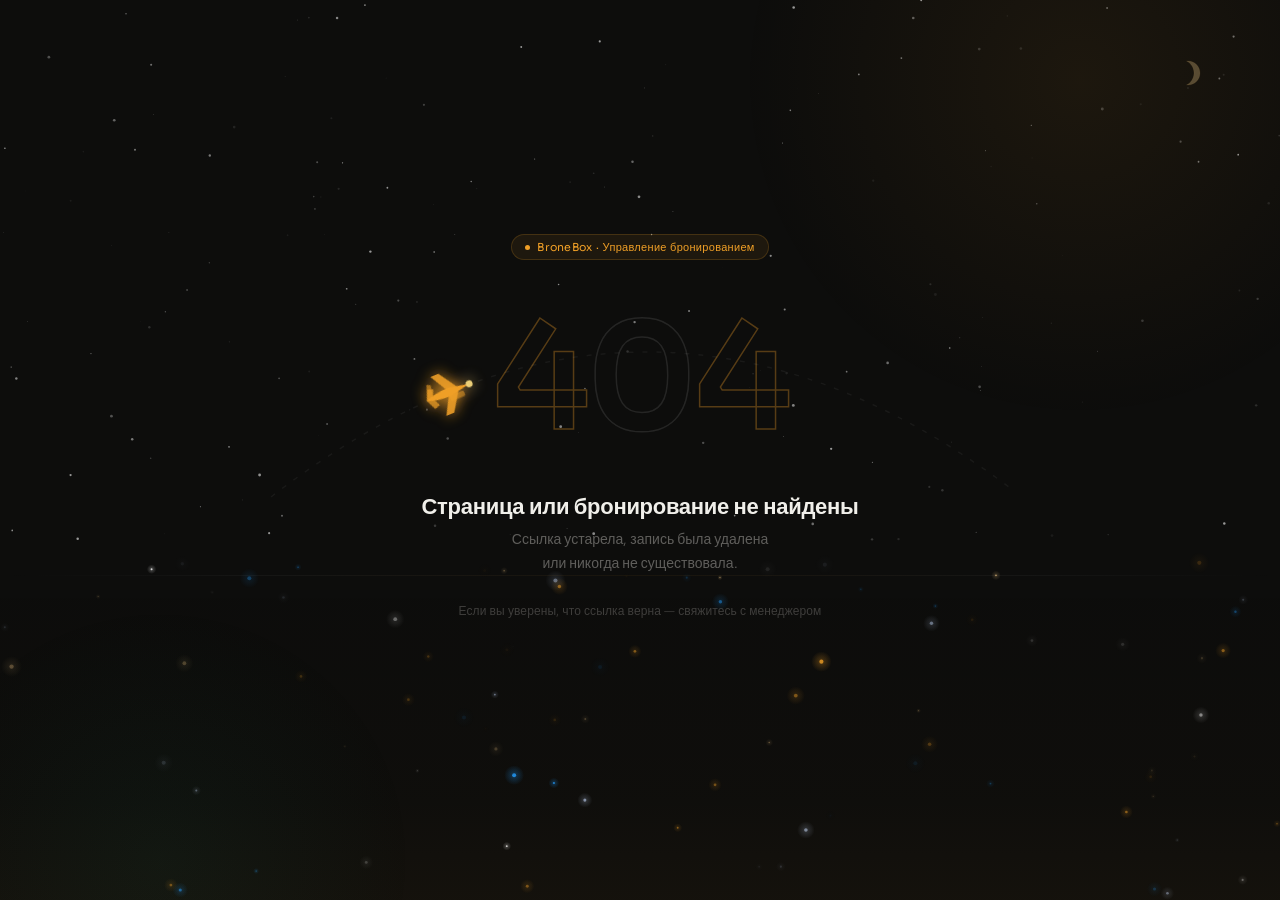
==== 404/index.html @ 7e01b877 "Крупные изменения - Нужен фикс в сервисных настройках при изменении имени пользователя - Страница 40" ====
<!DOCTYPE html>
<html lang="ru">
<head>
  <meta charset="UTF-8" />
  <meta name="viewport" content="width=device-width, initial-scale=1.0" />
  <title>404 — Не найдено</title>
  <link rel="preconnect" href="https://fonts.googleapis.com" />
  <link href="https://fonts.googleapis.com/css2?family=Sora:wght@300;400;500;600&display=swap" rel="stylesheet" />
  <style>
    *, *::before, *::after { box-sizing: border-box; margin: 0; padding: 0; }

    html { overflow: hidden; }

    body {
      background: #0d0d0c;
      font-family: 'Sora', sans-serif;
      min-height: 100vh;
      min-height: 100dvh;
      display: flex;
      align-items: center;
      justify-content: center;
      overflow: hidden;
      position: relative;
    }

    /* ── Canvases ── */
    #stars, #citylight {
      position: fixed;
      inset: 0;
      pointer-events: none;
      z-index: 0;
    }
    #citylight { z-index: 1; }

    /* ── Horizon glow ── */
    .horizon {
      position: fixed;
      bottom: 0; left: 0; right: 0;
      height: 38vh;
      pointer-events: none;
      z-index: 1;
      background: linear-gradient(
        to top,
        rgba(239,159,39,0.035) 0%,
        rgba(239,159,39,0.012) 30%,
        transparent 100%
      );
    }
    .horizon-line {
      position: fixed;
      bottom: 36vh; left: 0; right: 0;
      height: 1px;
      pointer-events: none;
      z-index: 1;
      background: linear-gradient(
        to right,
        transparent 0%,
        rgba(255,255,255,0.04) 20%,
        rgba(239,159,39,0.06) 50%,
        rgba(255,255,255,0.04) 80%,
        transparent 100%
      );
    }

    /* ── Ambient glows ── */
    .amb {
      position: fixed;
      pointer-events: none;
      border-radius: 50%;
      z-index: 0;
    }
    .amb-a {
      width: 800px; height: 800px;
      top: -320px; right: -200px;
      background: radial-gradient(circle, rgba(239,159,39,0.07) 0%, transparent 60%);
      animation: breathe 9s ease-in-out infinite;
    }
    .amb-g {
      width: 600px; height: 600px;
      bottom: -260px; left: -140px;
      background: radial-gradient(circle, rgba(29,158,117,0.055) 0%, transparent 60%);
      animation: breathe 12s ease-in-out infinite reverse;
    }
    @keyframes breathe {
      0%, 100% { transform: scale(1); opacity: 0.8; }
      50%       { transform: scale(1.08); opacity: 1; }
    }

    /* ── Moon ── */
    .moon {
      position: fixed;
      top: 56px; right: 72px;
      z-index: 2;
      pointer-events: none;
      opacity: 0.55;
      animation: moon-drift 15s ease-in-out infinite;
    }
    @keyframes moon-drift {
      0%, 100% { transform: translateY(0); }
      50%       { transform: translateY(-7px); }
    }

    /* ── Page ── */
    .page {
      position: relative;
      z-index: 10;
      display: flex;
      flex-direction: column;
      align-items: center;
      text-align: center;
      padding: 0 24px 48px;
      animation: fade-in 0.7s ease both;
    }
    @keyframes fade-in { from { opacity: 0; } to { opacity: 1; } }

    /* ── Badge ── */
    .badge {
      display: inline-flex;
      align-items: center;
      gap: 7px;
      padding: 5px 13px;
      background: rgba(239,159,39,0.08);
      border: 0.5px solid rgba(239,159,39,0.18);
      border-radius: 20px;
      font-size: 11px;
      font-weight: 400;
      color: #EF9F27;
      margin-bottom: 26px;
      letter-spacing: 0.3px;
      animation: fade-up 0.5s 0.1s ease both;
    }
    .bdot {
      width: 5px; height: 5px;
      border-radius: 50%;
      background: #EF9F27;
      animation: pulse-dot 2.2s ease-in-out infinite;
    }
    @keyframes pulse-dot { 0%,100%{opacity:1} 50%{opacity:0.15} }

    /* ── Flight zone (404 + plane) ── */
    .fz {
      position: relative;
      width: min(500px, 88vw);
      height: 185px;
      margin-bottom: 22px;
      animation: fade-up 0.6s 0.05s ease both;
    }

    /* ── 404 text ── */
    .n404 {
      position: absolute;
      inset: 0;
      display: flex;
      align-items: center;
      justify-content: center;
      font-size: clamp(88px, 17vw, 148px);
      font-weight: 600;
      letter-spacing: -4px;
      line-height: 1;
      user-select: none;
      pointer-events: none;
    }
    .nd { color: transparent; -webkit-text-stroke: 1.5px rgba(255,255,255,0.1); }
    .na { -webkit-text-stroke: 1.5px rgba(239,159,39,0.33); }

    /* ── Plane SVG layer ── */
    .fsv {
      position: absolute;
      top: -44px; bottom: -44px;
      left: -64px; right: -64px;
      overflow: visible;
      pointer-events: none;
    }

    /* ── Heading ── */
    .title {
      font-size: clamp(18px, 3.5vw, 22px);
      font-weight: 600;
      color: #f0efea;
      letter-spacing: -0.3px;
      margin-bottom: 8px;
      animation: fade-up 0.5s 0.28s ease both;
    }

    /* ── Subtitle ── */
    .sub {
      font-size: 14px;
      font-weight: 300;
      color: rgba(240,239,234,0.36);
      line-height: 1.65;
      max-width: 300px;
      margin-bottom: 28px;
      animation: fade-up 0.5s 0.4s ease both;
    }

    /* ── Contact block ── */
    .contact-block {
      display: flex;
      flex-direction: column;
      align-items: center;
      gap: 14px;
      animation: fade-up 0.5s 0.52s ease both;
    }

    .contact-hint {
      font-size: 12px;
      font-weight: 300;
      color: rgba(240,239,234,0.22);
      letter-spacing: 0.1px;
    }

    .btn-contact {
      display: inline-flex;
      align-items: center;
      gap: 8px;
      padding: 12px 22px;
      background: transparent;
      color: #f0efea;
      border: 0.5px solid rgba(255,255,255,0.14);
      border-radius: 10px;
      font-family: 'Sora', sans-serif;
      font-size: 14px;
      font-weight: 400;
      cursor: pointer;
      text-decoration: none;
      letter-spacing: 0.1px;
      transition: border-color 0.18s, color 0.18s, background 0.18s;
    }
    .btn-contact:hover {
      border-color: rgba(239,159,39,0.35);
      color: #EF9F27;
      background: rgba(239,159,39,0.05);
    }
    .btn-contact:active { transform: scale(0.97); }

    /* ── Animations ── */
    @keyframes fade-up {
      from { opacity: 0; transform: translateY(14px); }
      to   { opacity: 1; transform: translateY(0); }
    }

    /* ── Tablet ── */
    @media (max-width: 640px) {
      .moon svg { width: 28px; height: 28px; }
      .moon { opacity: 0.42; }
    }

    /* ── Mobile ── */
    @media (max-width: 480px) {
      .page {
        padding: 0 20px 36px;
        /* push content up slightly so city lights stay at bottom */
        padding-bottom: max(36px, env(safe-area-inset-bottom, 0px));
      }

      .badge {
        font-size: 10px;
        padding: 4px 10px;
        margin-bottom: 18px;
      }

      .fz {
        height: 132px;
        margin-bottom: 16px;
      }

      /* Reduce SVG overflow so plane arc stays within screen bounds */
      .fsv {
        top: -26px; bottom: -26px;
        left: -18px; right: -18px;
      }

      .title { font-size: 17px; margin-bottom: 6px; }

      .sub {
        font-size: 13px;
        max-width: 260px;
        margin-bottom: 22px;
      }

      .contact-hint {
        font-size: 11px;
        max-width: 240px;
        line-height: 1.55;
      }

      .btn-contact {
        padding: 14px 20px;
        min-height: 48px; /* comfortable touch target */
        width: 100%;
        max-width: 300px;
        justify-content: center;
        font-size: 14px;
      }

      .moon { top: 28px; right: 16px; }
      .moon svg { width: 24px; height: 24px; }
    }

    /* ── Small phones (SE, Galaxy A) ── */
    @media (max-width: 360px) {
      .badge { font-size: 9.5px; letter-spacing: 0; gap: 5px; }
      .fz    { height: 112px; }
      .n404  { font-size: 78px; letter-spacing: -3px; }
      .sub   { font-size: 12.5px; }
      .contact-block { gap: 10px; }
      .moon  { display: none; }
    }

    /* ── Landscape mobile ── */
    @media (max-height: 500px) and (orientation: landscape) {
      .page  { padding: 0 28px 20px; }
      .badge { margin-bottom: 10px; }
      .fz    { height: 110px; margin-bottom: 10px; }
      .n404  { font-size: clamp(72px, 14vw, 110px); }
      .sub   { margin-bottom: 16px; font-size: 12px; max-width: 380px; }
      .moon  { top: 16px; right: 20px; }
      .contact-block { gap: 10px; }
      .btn-contact   { padding: 10px 20px; min-height: 40px; }
    }
  </style>
</head>
<body>

<canvas id="stars"></canvas>
<canvas id="citylight"></canvas>
<div class="amb amb-a"></div>
<div class="amb amb-g"></div>
<div class="horizon"></div>
<div class="horizon-line"></div>

<!-- Moon -->
<div class="moon">
  <svg width="34" height="34" viewBox="0 0 34 34" fill="none">
    <path d="M26 17c0 6.63-5.37 12-12 12a12 12 0 0 1-1.48-.09C16.32 27.34 20 22.58 20 17s-3.68-10.34-7.48-11.91A12 12 0 0 1 14 5c6.63 0 12 5.37 12 12Z"
      fill="rgba(255,218,148,0.52)" stroke="rgba(255,200,110,0.25)" stroke-width="0.5"/>
  </svg>
</div>

<main class="page">

  <div class="badge">
    <span class="bdot"></span>
    BroneBox · Управление бронированием
  </div>

  <!-- 404 + animated plane -->
  <div class="fz">
    <div class="n404">
      <span class="nd na">4</span>
      <span class="nd">0</span>
      <span class="nd na">4</span>
    </div>

    <svg class="fsv" viewBox="0 0 628 273" xmlns="http://www.w3.org/2000/svg" overflow="visible">
      <defs>
        <filter id="pglow" x="-80%" y="-80%" width="260%" height="260%">
          <feGaussianBlur in="SourceGraphic" stdDeviation="3.5" result="b"/>
          <feMerge><feMergeNode in="b"/><feMergeNode in="SourceGraphic"/></feMerge>
        </filter>
      </defs>

      <!-- Dashed flight arc -->
      <path id="fpath"
        d="M -55 255 Q 314 -30 683 245"
        stroke="rgba(255,255,255,0.05)"
        stroke-width="1.5"
        stroke-dasharray="5 9"
        fill="none"
      />

      <!-- Plane: follows arc, fades at edges -->
      <g>
        <animateMotion dur="8s" repeatCount="indefinite" rotate="auto">
          <mpath href="#fpath"/>
        </animateMotion>
        <animate
          attributeName="opacity"
          values="0;1;1;0"
          keyTimes="0;0.06;0.94;1"
          dur="8s"
          repeatCount="indefinite"
        />
        <g transform="scale(1.9)" filter="url(#pglow)">
          <!-- Fuselage -->
          <path d="M -11 0 Q -6 -2.2 2 -2.2 L 13 0 L 2 2.2 Q -6 2.2 -11 0 Z" fill="#EF9F27"/>
          <!-- Main wings -->
          <path d="M 1.5 -0.3 L -4.5 -11 L 0 -11 L 7 -0.3 Z" fill="#EF9F27" opacity="0.88"/>
          <path d="M 1.5  0.3 L -4.5  11 L 0  11 L 7  0.3 Z" fill="#EF9F27" opacity="0.88"/>
          <!-- Horizontal stabilizers -->
          <path d="M -11 0 L -8.5 -5.5 L -5.5 -4.5 L -7.5 0 Z" fill="#EF9F27" opacity="0.72"/>
          <path d="M -11 0 L -8.5  5.5 L -5.5  4.5 L -7.5 0 Z" fill="#EF9F27" opacity="0.72"/>
          <!-- Vertical stabilizer -->
          <path d="M -11 0 L -8 -8 L -6 -7 L -7.5 0 Z" fill="#EF9F27" opacity="0.6"/>
          <!-- Engine -->
          <path d="M 1 2 L 8 2 Q 9 2 9 3.5 Q 9 5 8 5 L 1 5 Z" fill="#EF9F27" opacity="0.5"/>
          <!-- Nose light -->
          <circle cx="13" cy="0" r="1.8" fill="rgba(255,224,130,0.9)"/>
        </g>
      </g>
    </svg>
  </div>

  <h1 class="title">Страница или бронирование не найдены</h1>
  <p class="sub">Ссылка устарела, запись была удалена или&nbsp;никогда не&nbsp;существовала.</p>

  <div class="contact-block">
    <span class="contact-hint">Если вы уверены, что ссылка верна — свяжитесь с менеджером</span>
  </div>

</main>

<script>
/* ═══════════════════════════════
   Stars (upper 65% of screen)
═══════════════════════════════ */
const sc  = document.getElementById('stars');
const sctx = sc.getContext('2d');
const STARS = [];

function resizeSc() { sc.width = window.innerWidth; sc.height = window.innerHeight; }
resizeSc();
window.addEventListener('resize', () => { resizeSc(); initLights(); });

for (let i = 0; i < 170; i++) {
  STARS.push({
    x:     Math.random(),
    y:     Math.random() * 0.60,
    r:     0.2 + Math.random() * 1.25,
    phase: Math.random() * Math.PI * 2,
    spd:   0.25 + Math.random() * 0.9
  });
}

/* ═══════════════════════════════
   City lights (lower 40%)
   — seen from above through clouds,
     tiny pinpoints like a city at night
═══════════════════════════════ */
const lc   = document.getElementById('citylight');
const lctx = lc.getContext('2d');
const LIGHTS = [];

const LIGHT_COLORS = [
  [239, 159,  39],  // amber (street lamps)
  [255, 210, 140],  // warm white (apartments)
  [255, 255, 255],  // white
  [ 33, 150, 243],  // blue (offices/screens)
  [200, 220, 255],  // cool white
];

function initLights() {
  lc.width  = window.innerWidth;
  lc.height = window.innerHeight;
  LIGHTS.length = 0;
  const count = Math.floor(window.innerWidth * 0.065); // density scales with width
  for (let i = 0; i < count; i++) {
    const [r, g, b] = LIGHT_COLORS[Math.floor(Math.random() * LIGHT_COLORS.length)];
    LIGHTS.push({
      x:     Math.random(),
      y:     0.62 + Math.random() * 0.38,   // lower 38% of screen
      r:     0.4 + Math.random() * 1.8,
      baseA: 0.08 + Math.random() * 0.48,
      phase: Math.random() * Math.PI * 2,
      spd:   0.05 + Math.random() * 0.25,   // very slow twinkle
      col:   [r, g, b]
    });
  }
}
initLights();

/* ═══════════════════════════════
   Unified animation loop
═══════════════════════════════ */
(function tick(t) {
  /* — Stars — */
  sctx.clearRect(0, 0, sc.width, sc.height);
  for (const s of STARS) {
    const a = 0.06 + 0.52 * (0.5 + 0.5 * Math.sin(s.phase + t * s.spd));
    sctx.beginPath();
    sctx.arc(s.x * sc.width, s.y * sc.height, s.r, 0, Math.PI * 2);
    sctx.fillStyle = `rgba(255,255,255,${a.toFixed(3)})`;
    sctx.fill();
  }

  /* — City lights — */
  lctx.clearRect(0, 0, lc.width, lc.height);
  for (const l of LIGHTS) {
    const a = l.baseA * (0.55 + 0.45 * Math.sin(l.phase + t * l.spd));
    const [r, g, b] = l.col;
    const x = l.x * lc.width;
    const y = l.y * lc.height;

    /* soft glow halo */
    const grad = lctx.createRadialGradient(x, y, 0, x, y, l.r * 5);
    grad.addColorStop(0,   `rgba(${r},${g},${b},${(a * 0.6).toFixed(3)})`);
    grad.addColorStop(1,   `rgba(${r},${g},${b},0)`);
    lctx.beginPath();
    lctx.arc(x, y, l.r * 5, 0, Math.PI * 2);
    lctx.fillStyle = grad;
    lctx.fill();

    /* core dot */
    lctx.beginPath();
    lctx.arc(x, y, l.r, 0, Math.PI * 2);
    lctx.fillStyle = `rgba(${r},${g},${b},${Math.min(1, a * 1.6).toFixed(3)})`;
    lctx.fill();
  }

  requestAnimationFrame(ts => tick(ts / 1000));
})(0);
</script>
</body>
</html>
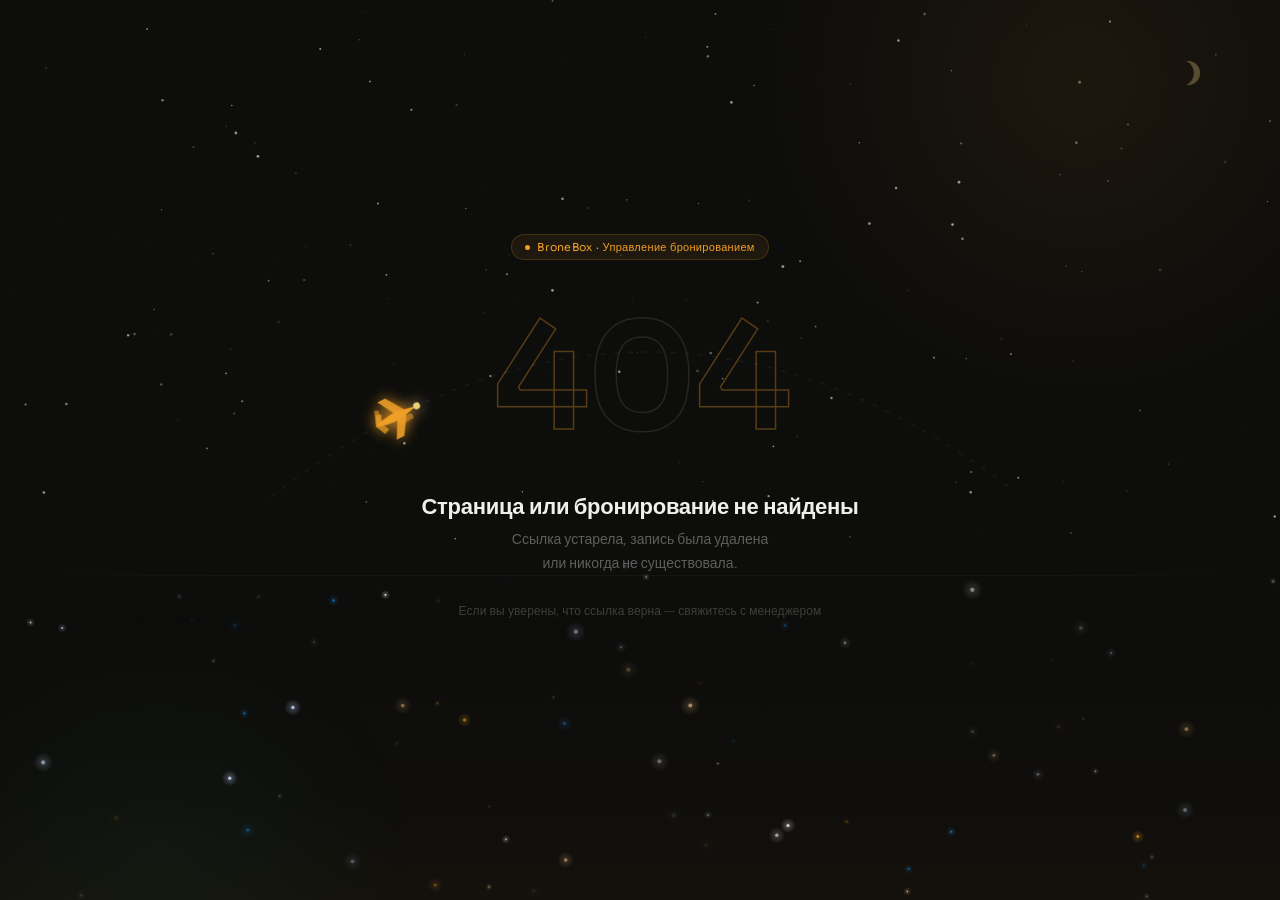
==== commit 54c6e8a5: "..." ====
--- a/404/index.html
+++ b/404/index.html
@@ -1,6 +1,7 @@
 <!DOCTYPE html>
 <html lang="ru">
 <head>
+  <script src="/config.js"></script>
   <meta charset="UTF-8" />
   <meta name="viewport" content="width=device-width, initial-scale=1.0" />
   <title>404 — Не найдено</title>
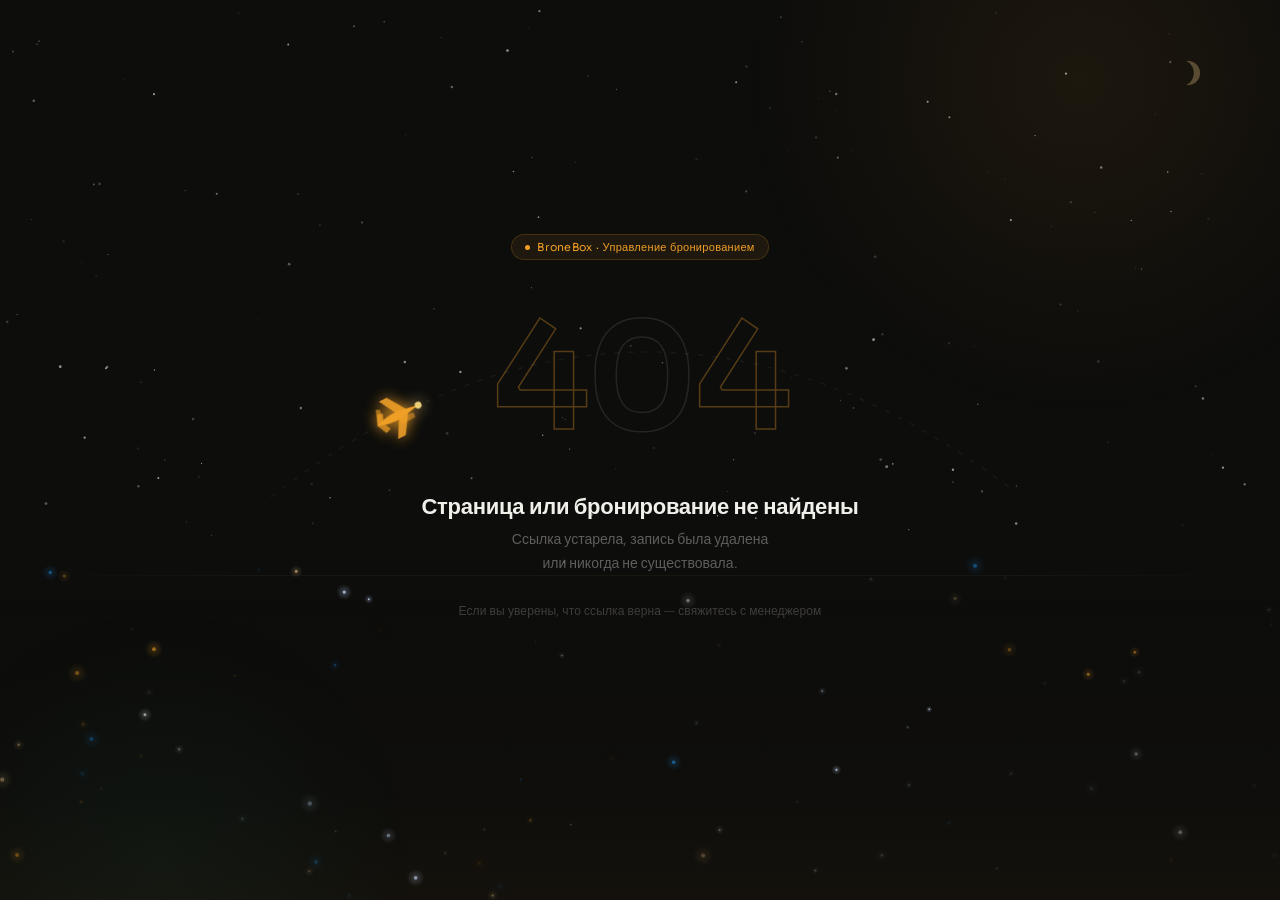
==== commit ded06231: "Fixing rules" ====
--- a/404/index.html
+++ b/404/index.html
@@ -24,7 +24,6 @@
       position: relative;
     }
 
-    /* ── Canvases ── */
     #stars, #citylight {
       position: fixed;
       inset: 0;
@@ -33,7 +32,6 @@
     }
     #citylight { z-index: 1; }
 
-    /* ── Horizon glow ── */
     .horizon {
       position: fixed;
       bottom: 0; left: 0; right: 0;
@@ -63,7 +61,6 @@
       );
     }
 
-    /* ── Ambient glows ── */
     .amb {
       position: fixed;
       pointer-events: none;
@@ -87,7 +84,6 @@
       50%       { transform: scale(1.08); opacity: 1; }
     }
 
-    /* ── Moon ── */
     .moon {
       position: fixed;
       top: 56px; right: 72px;
@@ -101,7 +97,6 @@
       50%       { transform: translateY(-7px); }
     }
 
-    /* ── Page ── */
     .page {
       position: relative;
       z-index: 10;
@@ -114,7 +109,6 @@
     }
     @keyframes fade-in { from { opacity: 0; } to { opacity: 1; } }
 
-    /* ── Badge ── */
     .badge {
       display: inline-flex;
       align-items: center;
@@ -138,7 +132,6 @@
     }
     @keyframes pulse-dot { 0%,100%{opacity:1} 50%{opacity:0.15} }
 
-    /* ── Flight zone (404 + plane) ── */
     .fz {
       position: relative;
       width: min(500px, 88vw);
@@ -147,7 +140,6 @@
       animation: fade-up 0.6s 0.05s ease both;
     }
 
-    /* ── 404 text ── */
     .n404 {
       position: absolute;
       inset: 0;
@@ -164,7 +156,6 @@
     .nd { color: transparent; -webkit-text-stroke: 1.5px rgba(255,255,255,0.1); }
     .na { -webkit-text-stroke: 1.5px rgba(239,159,39,0.33); }
 
-    /* ── Plane SVG layer ── */
     .fsv {
       position: absolute;
       top: -44px; bottom: -44px;
@@ -173,7 +164,6 @@
       pointer-events: none;
     }
 
-    /* ── Heading ── */
     .title {
       font-size: clamp(18px, 3.5vw, 22px);
       font-weight: 600;
@@ -183,7 +173,6 @@
       animation: fade-up 0.5s 0.28s ease both;
     }
 
-    /* ── Subtitle ── */
     .sub {
       font-size: 14px;
       font-weight: 300;
@@ -194,7 +183,6 @@
       animation: fade-up 0.5s 0.4s ease both;
     }
 
-    /* ── Contact block ── */
     .contact-block {
       display: flex;
       flex-direction: column;
@@ -234,23 +222,20 @@
     }
     .btn-contact:active { transform: scale(0.97); }
 
-    /* ── Animations ── */
     @keyframes fade-up {
       from { opacity: 0; transform: translateY(14px); }
       to   { opacity: 1; transform: translateY(0); }
     }
 
-    /* ── Tablet ── */
     @media (max-width: 640px) {
       .moon svg { width: 28px; height: 28px; }
       .moon { opacity: 0.42; }
     }
 
-    /* ── Mobile ── */
     @media (max-width: 480px) {
       .page {
         padding: 0 20px 36px;
-        /* push content up slightly so city lights stay at bottom */
+        
         padding-bottom: max(36px, env(safe-area-inset-bottom, 0px));
       }
 
@@ -265,7 +250,6 @@
         margin-bottom: 16px;
       }
 
-      /* Reduce SVG overflow so plane arc stays within screen bounds */
       .fsv {
         top: -26px; bottom: -26px;
         left: -18px; right: -18px;
@@ -287,7 +271,7 @@
 
       .btn-contact {
         padding: 14px 20px;
-        min-height: 48px; /* comfortable touch target */
+        min-height: 48px; 
         width: 100%;
         max-width: 300px;
         justify-content: center;
@@ -298,7 +282,6 @@
       .moon svg { width: 24px; height: 24px; }
     }
 
-    /* ── Small phones (SE, Galaxy A) ── */
     @media (max-width: 360px) {
       .badge { font-size: 9.5px; letter-spacing: 0; gap: 5px; }
       .fz    { height: 112px; }
@@ -308,7 +291,6 @@
       .moon  { display: none; }
     }
 
-    /* ── Landscape mobile ── */
     @media (max-height: 500px) and (orientation: landscape) {
       .page  { padding: 0 28px 20px; }
       .badge { margin-bottom: 10px; }
@@ -330,7 +312,6 @@
 <div class="horizon"></div>
 <div class="horizon-line"></div>
 
-<!-- Moon -->
 <div class="moon">
   <svg width="34" height="34" viewBox="0 0 34 34" fill="none">
     <path d="M26 17c0 6.63-5.37 12-12 12a12 12 0 0 1-1.48-.09C16.32 27.34 20 22.58 20 17s-3.68-10.34-7.48-11.91A12 12 0 0 1 14 5c6.63 0 12 5.37 12 12Z"
@@ -345,7 +326,6 @@
     BroneBox · Управление бронированием
   </div>
 
-  <!-- 404 + animated plane -->
   <div class="fz">
     <div class="n404">
       <span class="nd na">4</span>
@@ -361,7 +341,6 @@
         </filter>
       </defs>
 
-      <!-- Dashed flight arc -->
       <path id="fpath"
         d="M -55 255 Q 314 -30 683 245"
         stroke="rgba(255,255,255,0.05)"
@@ -370,7 +349,6 @@
         fill="none"
       />
 
-      <!-- Plane: follows arc, fades at edges -->
       <g>
         <animateMotion dur="8s" repeatCount="indefinite" rotate="auto">
           <mpath href="#fpath"/>
@@ -383,19 +361,19 @@
           repeatCount="indefinite"
         />
         <g transform="scale(1.9)" filter="url(#pglow)">
-          <!-- Fuselage -->
+          
           <path d="M -11 0 Q -6 -2.2 2 -2.2 L 13 0 L 2 2.2 Q -6 2.2 -11 0 Z" fill="#EF9F27"/>
-          <!-- Main wings -->
+          
           <path d="M 1.5 -0.3 L -4.5 -11 L 0 -11 L 7 -0.3 Z" fill="#EF9F27" opacity="0.88"/>
           <path d="M 1.5  0.3 L -4.5  11 L 0  11 L 7  0.3 Z" fill="#EF9F27" opacity="0.88"/>
-          <!-- Horizontal stabilizers -->
+          
           <path d="M -11 0 L -8.5 -5.5 L -5.5 -4.5 L -7.5 0 Z" fill="#EF9F27" opacity="0.72"/>
           <path d="M -11 0 L -8.5  5.5 L -5.5  4.5 L -7.5 0 Z" fill="#EF9F27" opacity="0.72"/>
-          <!-- Vertical stabilizer -->
+          
           <path d="M -11 0 L -8 -8 L -6 -7 L -7.5 0 Z" fill="#EF9F27" opacity="0.6"/>
-          <!-- Engine -->
+          
           <path d="M 1 2 L 8 2 Q 9 2 9 3.5 Q 9 5 8 5 L 1 5 Z" fill="#EF9F27" opacity="0.5"/>
-          <!-- Nose light -->
+          
           <circle cx="13" cy="0" r="1.8" fill="rgba(255,224,130,0.9)"/>
         </g>
       </g>
@@ -412,9 +390,7 @@
 </main>
 
 <script>
-/* ═══════════════════════════════
-   Stars (upper 65% of screen)
-═══════════════════════════════ */
+
 const sc  = document.getElementById('stars');
 const sctx = sc.getContext('2d');
 const STARS = [];
@@ -433,11 +409,6 @@
   });
 }
 
-/* ═══════════════════════════════
-   City lights (lower 40%)
-   — seen from above through clouds,
-     tiny pinpoints like a city at night
-═══════════════════════════════ */
 const lc   = document.getElementById('citylight');
 const lctx = lc.getContext('2d');
 const LIGHTS = [];
@@ -470,11 +441,8 @@
 }
 initLights();
 
-/* ═══════════════════════════════
-   Unified animation loop
-═══════════════════════════════ */
 (function tick(t) {
-  /* — Stars — */
+  
   sctx.clearRect(0, 0, sc.width, sc.height);
   for (const s of STARS) {
     const a = 0.06 + 0.52 * (0.5 + 0.5 * Math.sin(s.phase + t * s.spd));
@@ -484,7 +452,6 @@
     sctx.fill();
   }
 
-  /* — City lights — */
   lctx.clearRect(0, 0, lc.width, lc.height);
   for (const l of LIGHTS) {
     const a = l.baseA * (0.55 + 0.45 * Math.sin(l.phase + t * l.spd));
@@ -492,7 +459,6 @@
     const x = l.x * lc.width;
     const y = l.y * lc.height;
 
-    /* soft glow halo */
     const grad = lctx.createRadialGradient(x, y, 0, x, y, l.r * 5);
     grad.addColorStop(0,   `rgba(${r},${g},${b},${(a * 0.6).toFixed(3)})`);
     grad.addColorStop(1,   `rgba(${r},${g},${b},0)`);
@@ -501,7 +467,6 @@
     lctx.fillStyle = grad;
     lctx.fill();
 
-    /* core dot */
     lctx.beginPath();
     lctx.arc(x, y, l.r, 0, Math.PI * 2);
     lctx.fillStyle = `rgba(${r},${g},${b},${Math.min(1, a * 1.6).toFixed(3)})`;
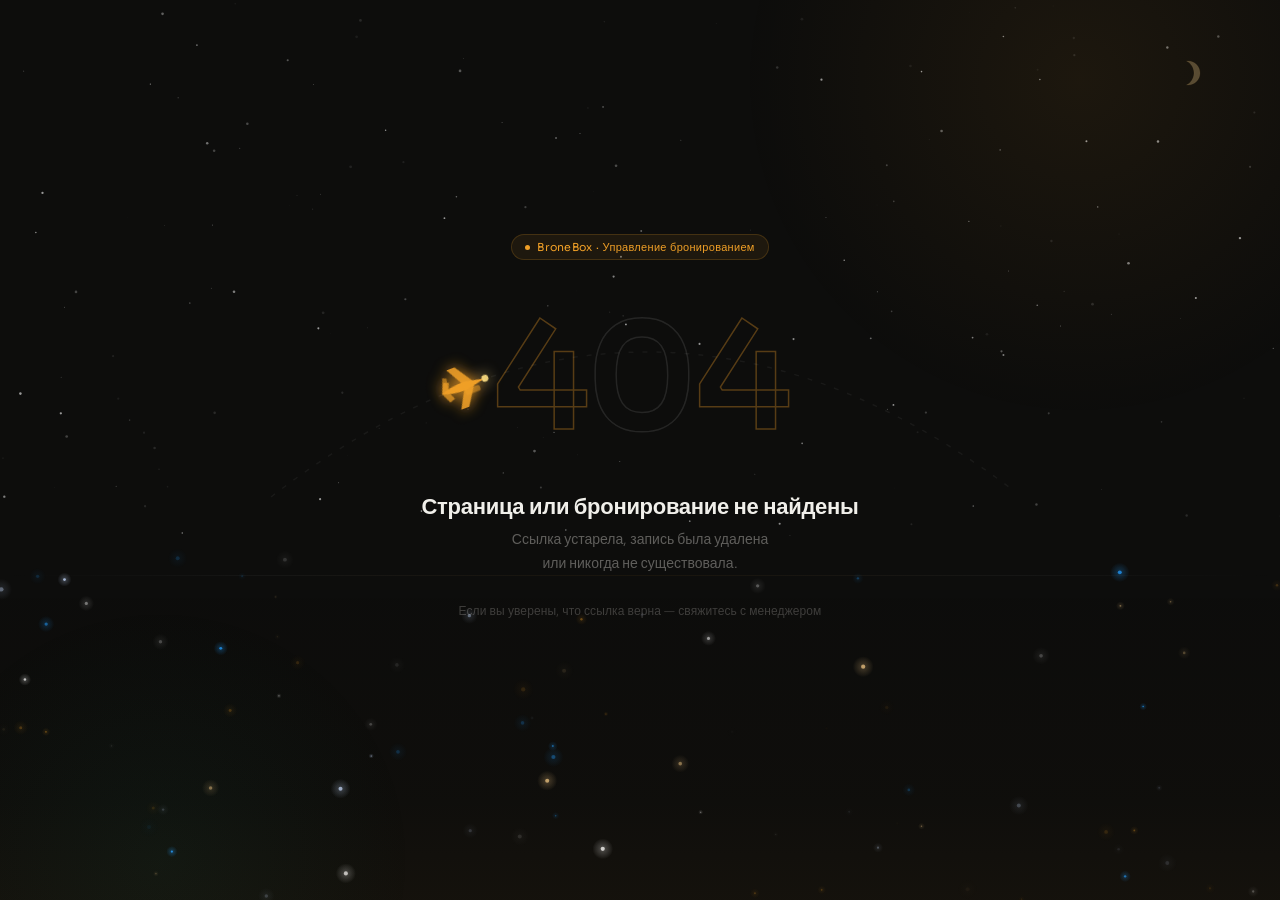
==== commit b4beebf5: "... Add favicon link to all 11 pages + resize oversized favicon.png  Diagnose why sticky column head" ====
--- a/404/index.html
+++ b/404/index.html
@@ -5,6 +5,7 @@
   <meta charset="UTF-8" />
   <meta name="viewport" content="width=device-width, initial-scale=1.0" />
   <title>404 — Не найдено</title>
+  <link rel="icon" type="image/png" href="/favicon.png" />
   <link rel="preconnect" href="https://fonts.googleapis.com" />
   <link href="https://fonts.googleapis.com/css2?family=Sora:wght@300;400;500;600&display=swap" rel="stylesheet" />
   <style>
